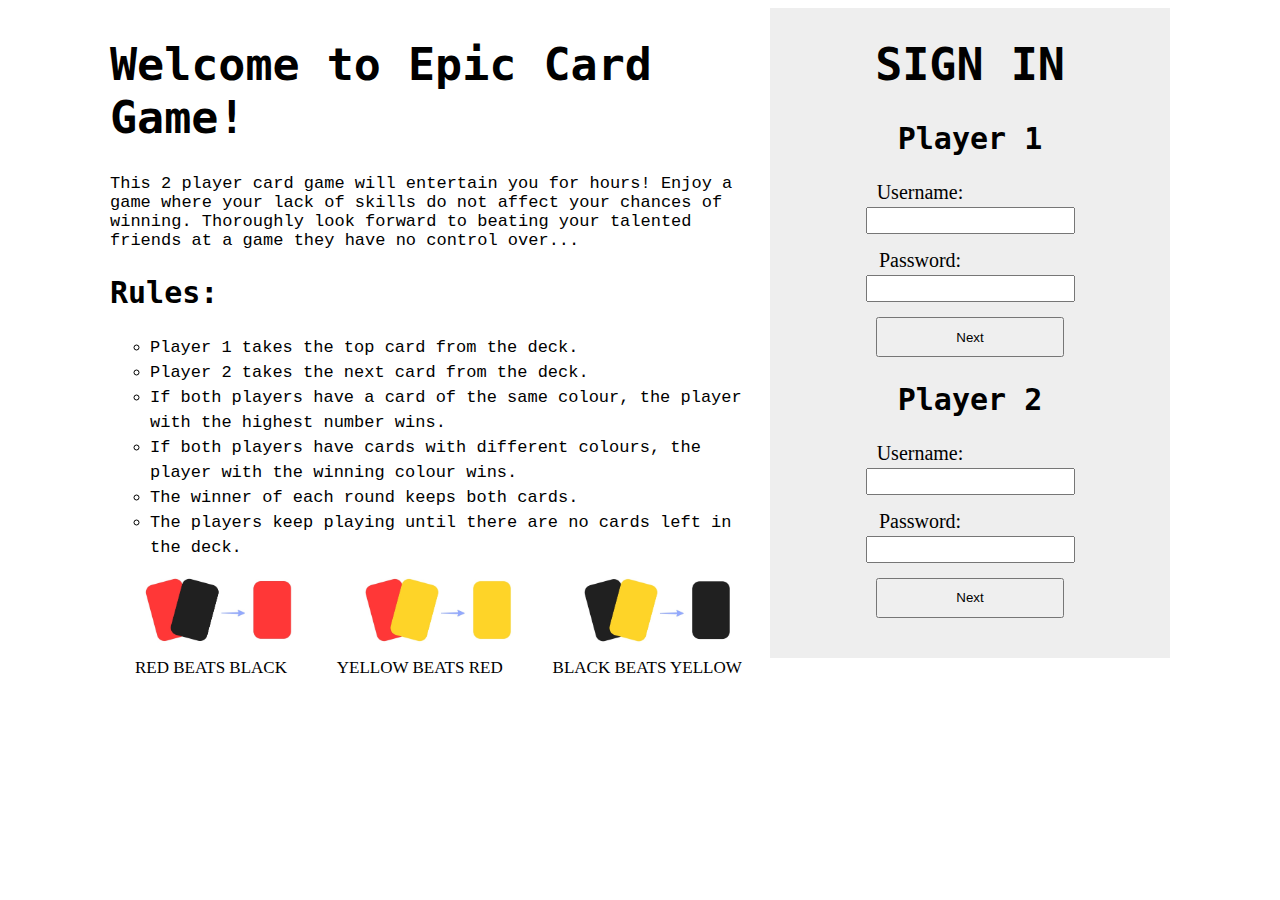
==== Login.html @ a73ff790 "Repository initiation" ====
<!DOCTYPE html>
<html lang="en">
<head>
    <meta charset="UTF-8">
    <title>Project-2021-login</title>
    <link rel="stylesheet" type="text/css" href="login.css">
</head>
<body>
<div class="flex-container">
    <div class="desc">
        <h1>Welcome to Epic Card Game!</h1>
        <p>This 2 player card game will entertain you for hours!
            Enjoy a game where your lack of skills do not affect your chances of winning.
            Thoroughly look forward to beating your talented friends at a game they have no control over...</p>
        <h2>Rules:</h2>
        <ol>
            <li>Player 1 takes the top card from the deck.</li>
            <li>Player 2 takes the next card from the deck.</li>
            <li>If both players have a card of the same colour, the player with the highest number wins.</li>
            <li>If both players have cards with different colours, the player with the winning colour wins.</li>
            <li>The winner of each round keeps both cards.</li>
            <li>The players keep playing until there are no cards left in the deck.</li>
        </ol>

        <div class="cardRules">
            <img src="redbeatsblack.jpg">
            <img src="yellowbeatsred.jpg">
            <img src="blackbeatsyellow.jpg">
        </div>

        <div class="cardRulesLabel uppercase">
            <label>red beats black</label>
            <label>yellow beats red</label>
            <label>black beats yellow</label>
        </div>
    </div>

    <div class="form">
        <h1 class="uppercase">Sign in</h1>
        <h2>Player 1</h2>
        <form>
            <label class="formLabel">Username:</label> <br>
            <input type="text" id="username1"> <br>
            <label class="formLabel">Password:</label> <br>
            <input type="password" id="password1"> <br>
            <button id="player1btn" onclick="validate1()">Next</button>
        </form>

        <h2>Player 2</h2>
        <form>
            <label class="formLabel">Username:</label> <br>
            <input type="text" id="username2"> <br>
            <label class="formLabel">Password:</label> <br>
            <input type="password" id="password2"> <br>
            <button id="player2btn" onclick="validate2()">Next</button>
        </form>
    </div>
</div>

<script src="login.js"></script>
</body>
</html>
---- login.css ----
.flex-container {
    width: 100%;
    display: flex;
    justify-content: center;
    height: 650px;
}
div {

}
.form{
    width: 400px;
    text-align: center;
    background-color: #eeeeee;
}
.desc {
    width: 660px;
    text-align: left;
}
h1 {
    font-size: 45px;
    font-family: monospace;
}
h2 {
    font-size: 30px;
    font-family: monospace;
}
p {
    font-size: 17px;
    font-family: "Courier New";
}
ol {
    font-size: 17px;
    line-height: 25px;
    list-style-type: circle;
    font-family: "Courier New";
}
button {
    width: 188px;
    height: 40px;
}
img {
    width: 150px;
    padding-bottom: 15px;
}
.cardRules, .cardRulesLabel {
    width: 99.5%;
    text-align: center;
    display: flex;
    flex-direction: row;
    justify-content: space-around;
    font-size: 17px;
}
.formLabel {
    font-size: 20px;
    margin-right: 100px;
}
input {
    padding: 3px;
    margin-top: 3px;
    margin-bottom: 15px;
    font-size: 15px;
}
.uppercase {
    text-transform: uppercase;
}
.border {
    border-style: dashed;
}
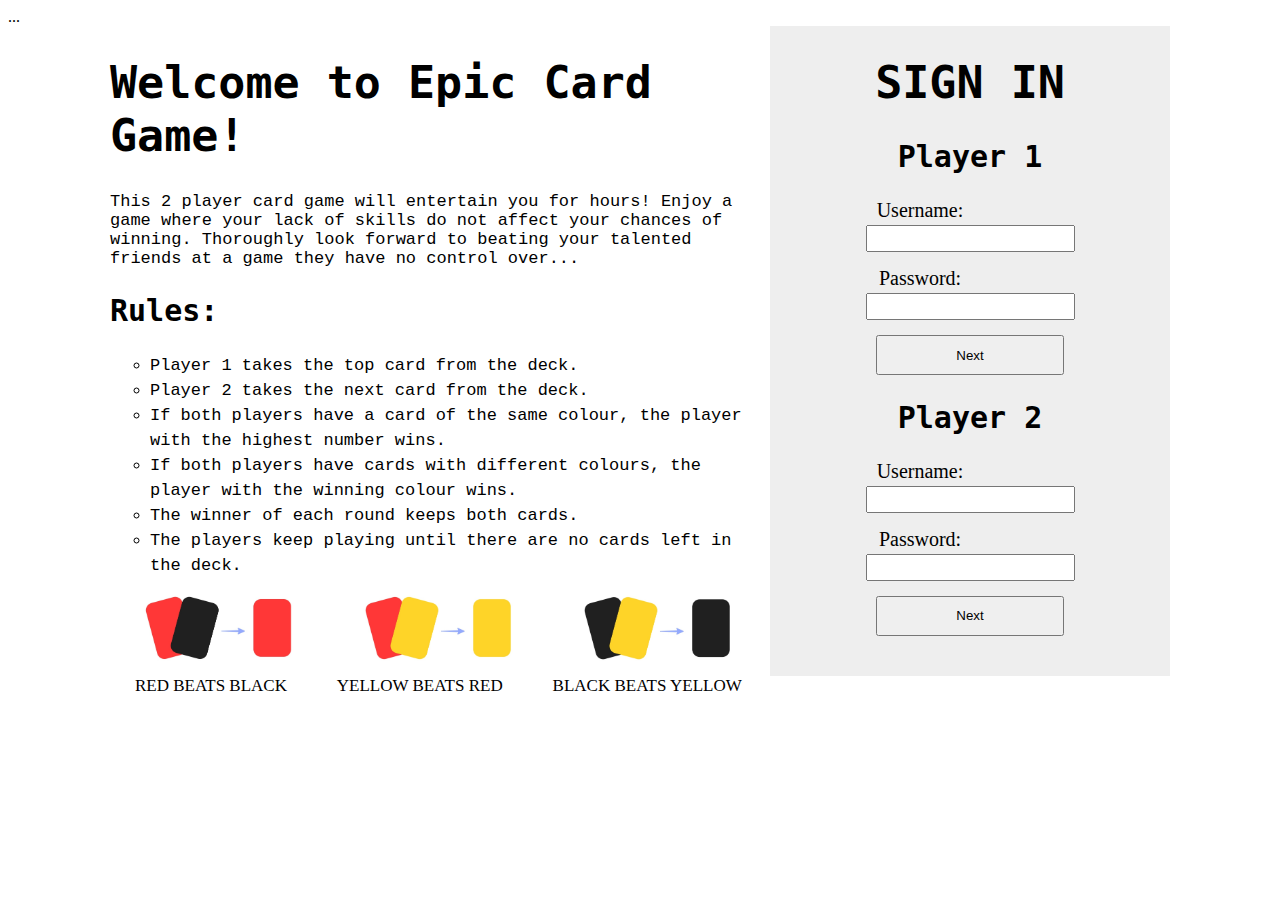
==== commit 133e38a5: "fixed alignment of card labels underneath card images" ====
--- a/Login.html
+++ b/Login.html
@@ -6,6 +6,7 @@
     <link rel="stylesheet" type="text/css" href="login.css">
 </head>
 <body>
+<div class="output">...</div>
 <div class="flex-container">
     <div class="desc">
         <h1>Welcome to Epic Card Game!</h1>
@@ -23,9 +24,9 @@
         </ol>
 
         <div class="cardRules">
-            <img src="redbeatsblack.jpg">
-            <img src="yellowbeatsred.jpg">
-            <img src="blackbeatsyellow.jpg">
+            <img src="redbeatsblack.jpg" alt="red cards beat black cards">
+            <img src="yellowbeatsred.jpg" alt="yellow cards beat red cards">
+            <img src="blackbeatsyellow.jpg" alt="black cards beat yellow cards">
         </div>
 
         <div class="cardRulesLabel uppercase">
@@ -39,7 +40,7 @@
         <h1 class="uppercase">Sign in</h1>
         <h2>Player 1</h2>
         <form>
-            <label class="formLabel">Username:</label> <br>
+            <label class="formLabel">Username: </label> <br>
             <input type="text" id="username1"> <br>
             <label class="formLabel">Password:</label> <br>
             <input type="password" id="password1"> <br>
--- a/login.css
+++ b/login.css
@@ -26,13 +26,13 @@
 }
 p {
     font-size: 17px;
-    font-family: "Courier New";
+    font-family: "Courier New", "monospace";
 }
 ol {
     font-size: 17px;
     line-height: 25px;
     list-style-type: circle;
-    font-family: "Courier New";
+    font-family: "Courier New", "monospace";
 }
 button {
     width: 188px;
